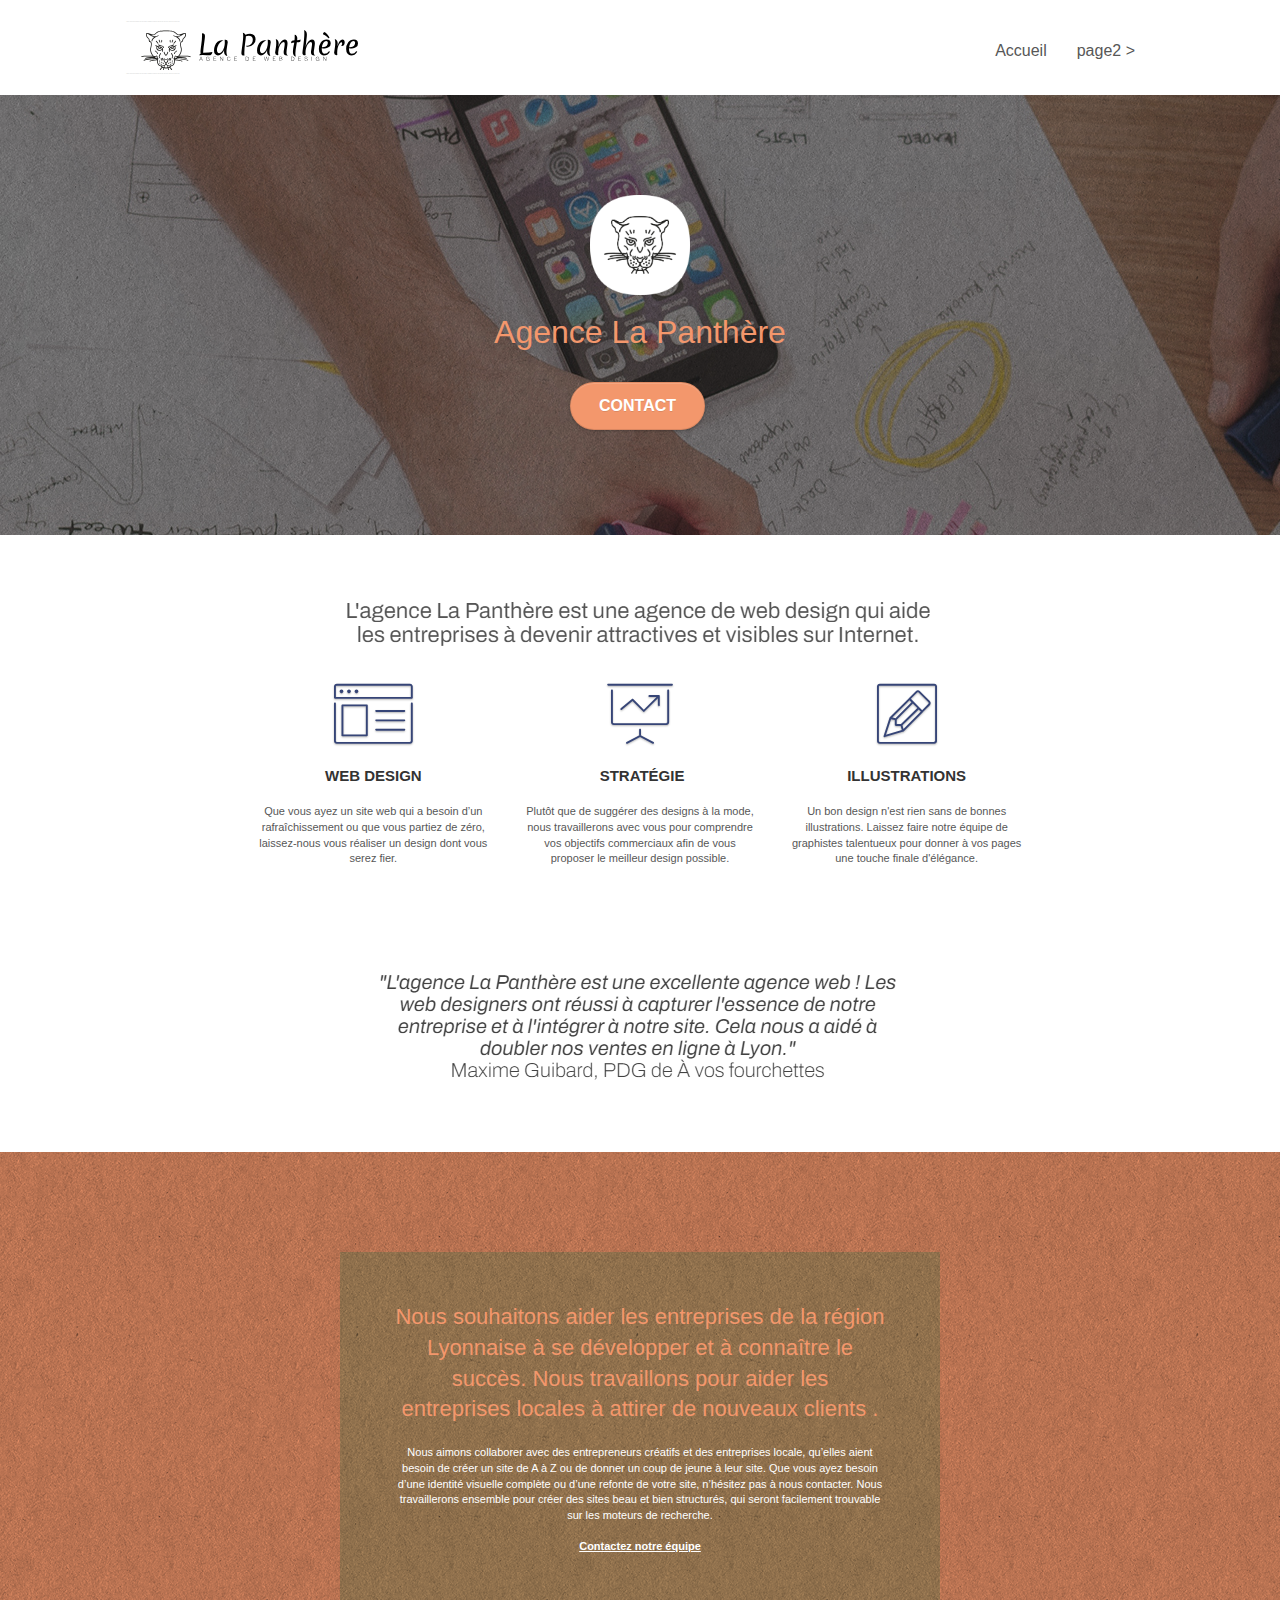
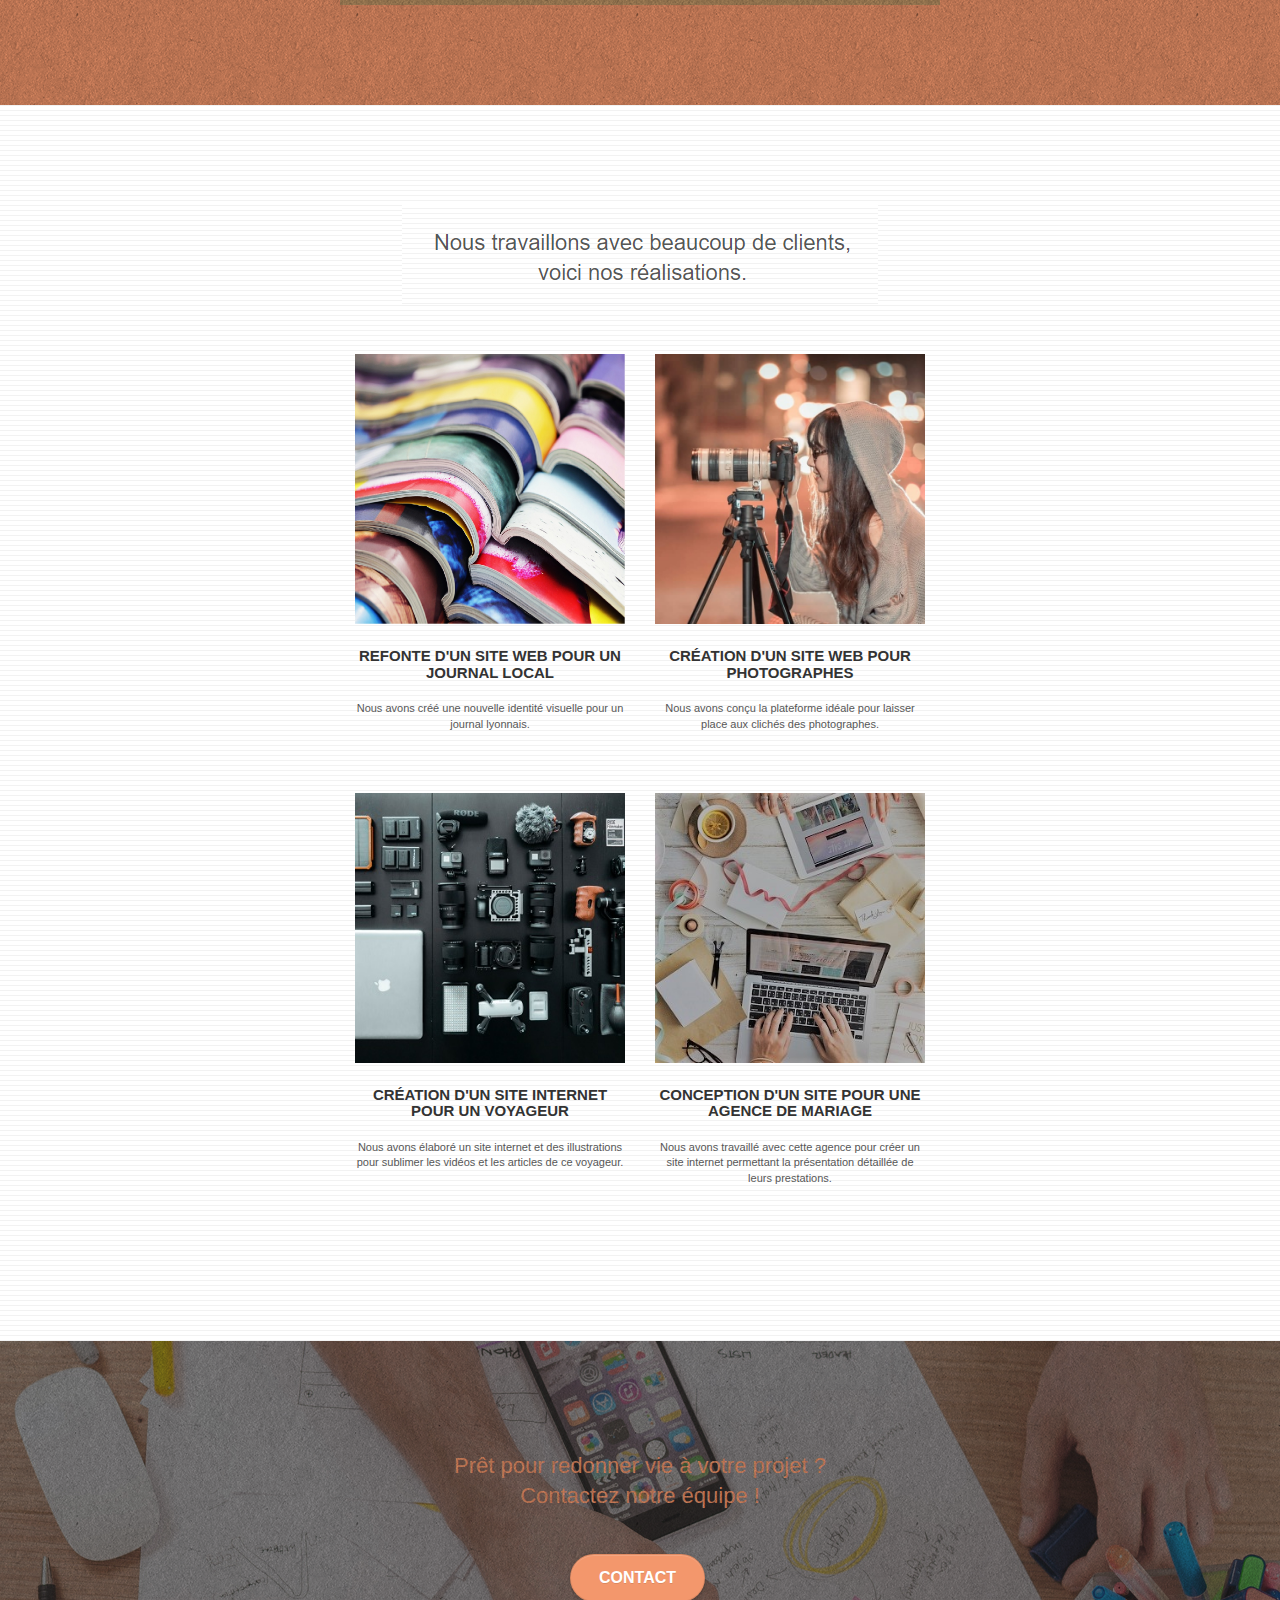
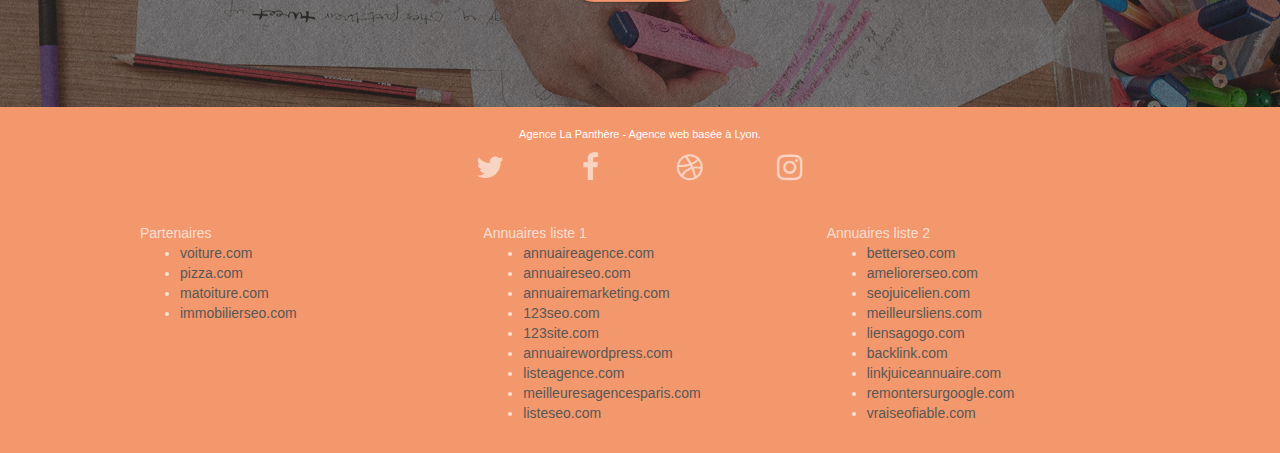
==== index.html @ b2aebde4 "first commit" ====
<!doctype html>
<html lang="Default">
<head>
    <meta charset="utf-8">
    <meta name="keywords" content="seo, google, site web, site internet, agence design paris, agence design, agence design,agence design,agence design,agence design,agence design,agence design,agence design,agence design">
    <meta name="description" content="">
    <meta name="viewport" content="width=device-width, initial-scale=1.0, viewport-fit=cover">
    <link rel="shortcut icon" type="image/png" href="favicon.jpg">
    
	<link rel="stylesheet" type="text/css" href="./css/bootstrap.css">
	<link rel="stylesheet" type="text/css" href="style.css">
	<link rel="stylesheet" type="text/css" href="./css/font-awesome.css">
	<link rel="stylesheet" type="text/css" href="./css/et-line.css">
	
    
	<script src="./js/jquery-2.1.0.js"></script>
	<script src="./js/bootstrap.js"></script>
	<script src="./js/blocs.js"></script>
	<script src="./js/jquery.touchSwipe.js" defer></script>
	<script src="./js/gmaps.js"></script>

    <title>.</title>

    
<!-- Analytics -->
 
<!-- Analytics END -->
    
</head>
<body>
<!-- Principal conteneur -->
<div class="page-container">
    
<!-- bloc-0 -->
<div class="bloc bgc-white l-bloc " id="bloc-0">
	<div class="container bloc-sm">

		<nav class="navbar row">
			<div class="navbar-header">
				<div class="keywords" style="color:#cccccc;font-size:1px;">Agence web à paris, stratégie web, web design, illustrations, design de site web, site web, web, internet, site internet, site</div>
				<a class="navbar-brand" href="index.html"><img src="img/agence-la-panthere-monochrome.svg" alt="paris web design logo agence web meilleure agence" height="40" /></a>
				<div class="keywords" style="color:#cccccc;font-size:1px;">Agence web à paris, stratégie web, web design, illustrations, design de site web, site web, web, internet, site internet, site</div>
				<button id="nav-toggle" type="button" class="ui-navbar-toggle navbar-toggle" data-toggle="collapse" data-target=".navbar-1">
					<span class="sr-only">Toggle navigation</span><span class="icon-bar"></span><span class="icon-bar"></span><span class="icon-bar"></span>
				</button>
			</div>
			<div class="collapse navbar-collapse navbar-1 special-dropdown-nav">
				<ul class="site-navigation nav navbar-nav">
					<li>
						<a href="index.html">Accueil</a>
					</li>
					<li>
					</li>
					<li>
						<a href="page2.html">page2 &gt;</a>
					</li>
				</ul>
			</div>
		</nav>
	</div>
</div>
<!-- bloc-0 END -->

<!-- bloc-1-presentation -->
<div class="bloc bgc-dark-slate-blue bg-banniere d-bloc bg-t-edge bloc-bg-texture texture-paper b-parallax" id="bloc-1-hero">
	<div class="container bloc-lg">
		<div class="row tight-width-whitespace">
			<div class="col-sm-12">
				<img src="img/logo.png" class="center-block image-resize-mode" width="100" alt="Agence La Panthère, agence web paris, création logo paris" />
				<h1 class="text-center hero-bloc-text tc-white ">
					Agence La Panthère
				</h1>
				<div class="text-center">
					<a href="page2.html" class="btn btn-lg btn-clean btn-rd cta-hero btn-atomic-tangerine" id="cta-hero">Contact</a>
				</div>
			</div>
		</div>
	</div>
</div>
<!-- bloc-1-presentation END -->

<!-- bloc-2-services -->
<div class="bloc bgc-white l-bloc" id="bloc-2-services">
	<div class="container bloc-md">
		<div class="row">
			<div class="col-sm-12 text-center">
				<img alt="agence web, agence web paris, web design paris, stratégie web" src="img/title.png" />
			</div>
		</div>
		<div class="row voffset-lg med-width-whitespace">
			<div class="col-sm-4">
				<div class="text-center">
					<span class="et-icon-browser sm-shadow icon-dark-slate-blue icons icon-lg"></span>
				</div>
				<h3 class="mg-md text-center">
					Web design
				</h3>
				<p class="text-center ">
					Que vous ayez un site web qui a besoin d&rsquo;un rafraîchissement ou que vous partiez de zéro, laissez-nous vous réaliser un design dont vous serez fier.
				</p>
			</div>
			<div class="col-sm-4">
				<div class="text-center">
					<span class="et-icon-presentation sm-shadow icon-dark-slate-blue icons icon-lg"></span>
				</div>
				<h3 class="mg-md text-center">
					&nbsp;Stratégie
				</h3>
				<p class="text-center ">
					Plutôt que de suggérer des designs à la mode, nous travaillerons avec vous pour comprendre vos objectifs commerciaux afin de vous proposer le meilleur design possible.<br>
				</p>
			</div>
			<div class="col-sm-4">
				<div class="text-center">
					<span class="et-icon-edit sm-shadow icon-dark-slate-blue icons icon-lg"></span>
				</div>
				<h3 class="mg-md text-center">
					Illustrations
				</h3>
				<p class="text-center ">
					Un bon design n'est rien sans de bonnes illustrations. Laissez faire notre équipe de graphistes talentueux pour donner à vos pages une touche finale d'élégance.
				</p>
			</div>
		</div>
		<div class="row voffset-lg voffset">
			<div class="col-xs-12 col-md-8 col-md-offset-2 text-center">
				<img alt="agence web, agence web paris, web design paris, stratégie web" src="img/citation.png" />

			</div>
		</div>
	</div>
</div>
<!-- bloc-2-services END -->

<!-- bloc-3-what-i-do -->
<div class="bloc tc-white bgc-atomic-tangerine bg-presentation d-bloc bloc-bg-texture texture-paper b-parallax" id="bloc-3-what-i-do">
	<div class="container bloc-lg">
		<div class="row tight-width-whitespace black-background">
			<div class="col-sm-12">
				<h2 class="mg-md text-center tc-white">
					Nous souhaitons aider les entreprises de la région Lyonnaise à se développer et à connaître le succès. Nous travaillons pour aider les entreprises locales à attirer de nouveaux clients .<br>
				</h2>
				<p class="text-center white">
					Nous aimons collaborer avec des entrepreneurs créatifs et des entreprises locale, qu’elles aient besoin de créer un site de A à Z ou de donner un coup de jeune à leur site. Que vous ayez besoin d’une identité visuelle complète ou d’une refonte de votre site, n’hésitez pas à nous contacter. Nous travaillerons ensemble pour créer des sites beau et bien structurés, qui seront facilement trouvable sur les moteurs de recherche. <br><br><a class="ltc-white bold-link" href="page2.html">Contactez notre équipe</a><br>
				</p>
			</div>
		</div>
	</div>
</div>
<!-- bloc-3-what-i-do END -->

<!-- bloc-4-portfolio -->
<div class="bloc bgc-white bg-lines-h2-bg bg-repeat l-bloc" id="bloc-4-portfolio">
	<div class="container bloc-lg">
		<div class="row">
			<div class="col-sm-12 text-center">
				<img alt="agence web, agence web paris, web design paris, stratégie web" src="img/title2.png" />
			</div>
		</div>
		<div class="row tight-width-whitespace portfolio-row">
			<div class="col-sm-6">
				<a href="#" data-lightbox="img/1.jpg" data-gallery-id="gallery-1" data-caption="Refonte d'un site web pour un journal local" data-frame="snapshot-lb"><img src="img/1.jpg" alt="paris web design logo agence web meilleure agence et refonte site web journal" class="img-responsive portfolio-thumb" /></a>
				<h3 class="mg-md text-center">
					Refonte d'un site web pour un journal local
				</h3>
				<p class="text-center">
					Nous avons créé une nouvelle identité visuelle pour un journal lyonnais.
				</p>
			</div>
			<div class="col-sm-6">
				<a href="#" data-lightbox="img/2.jpg" data-gallery-id="gallery-1" data-caption="Création d'un site web pour photographes" data-frame="snapshot-lb"><img src="img/2.jpg" class="img-responsive portfolio-thumb" alt="paris web design logo agence web meilleure agence, Création d'un site web pour photographes" /></a>
				<h3 class="mg-md text-center">
					Création d'un site web pour photographes
				</h3>
				<p class="text-center">
					Nous avons conçu la plateforme idéale pour laisser place aux clichés des photographes.
				</p>
			</div>
		</div>
		<div class="row tight-width-whitespace portfolio-row">
			<div class="col-sm-6">
				<a href="#" data-lightbox="img/3.bmp" data-gallery-id="gallery-1" data-caption="Création d'un site internet pour un voyageur" data-frame="snapshot-lb"><img src="img/3.bmp" class="img-responsive portfolio-thumb" alt="paris web design logo agence web meilleure agence, Création d'un site web pour voyageur"/></a>
				<h3 class="mg-md text-center">
					Création d'un site internet pour un voyageur
				</h3>
				<p class="text-center">
					Nous avons élaboré un site internet et des illustrations pour sublimer les vidéos et les articles de ce voyageur.
				</p>
			</div>
			<div class="col-sm-6">
				<a href="#" data-lightbox="img/4.bmp" data-gallery-id="gallery-1" data-caption="Conception d'un site pour une agence de mariage" data-frame="snapshot-lb"><img src="img/4.bmp" class="img-responsive portfolio-thumb" alt="paris web design logo agence web meilleure agence, Création d'un site web pour agence de mariage" /></a>
				<h3 class="mg-md text-center">
					Conception d'un site pour une agence de mariage
				</h3>
				<p class="text-center">
					Nous avons travaillé avec cette agence pour créer un site internet permettant la présentation détaillée de leurs prestations.
				</p>
			</div>
		</div>
	</div>
</div>
<!-- bloc-4-portfolio END -->

<!-- bloc-5-cta -->
<div class="bloc bgc-dark-slate-blue bg-banniere d-bloc bloc-bg-texture texture-paper" id="bloc-5-cta">
	<div class="container bloc-lg">
		<div class="row">
			<h2 class="mg-md text-center tc-white">
				Prêt pour redonner vie à votre projet ?<br>Contactez notre équipe !
			</h2>
			<div class="col-sm-12 text-center">
				<a href="page2.html" class="btn btn-atomic-tangerine btn-clean btn-rd btn-lg cta-hero">Contact</a>
			</div>
		</div>
	</div>
</div>
<!-- bloc-5-cta END -->

<!-- Footer - bloc-8 -->
<div class="bloc bgc-atomic-tangerine d-bloc" id="bloc-8">
	<div class="container bloc-sm">
		<div class="row">
			<div class="col-sm-12">
				<p class="text-center white">
					Agence La Panthère - Agence web basée à Lyon.<br>
				</p>
				<div class="row row-no-gutters social">
					<div class="col-sm-3">
						<div class="text-center">
							<a class="social" href="index.html"><span class="fa fa-twitter icon-md"></span></a>
						</div>
					</div>
					<div class="col-sm-3">
						<div class="text-center">
							<a class="social" href="index.html"><span class="fa fa-facebook icon-md"></span></a>
						</div>
					</div>
					<div class="col-sm-3">
						<div class="text-center">
							<a class="social" href="index.html"><span class="fa fa-dribbble icon-md"></span></a>
						</div>
					</div>
					<div class="col-sm-3">
						<div class="text-center">
							<a class="social" href="index.html"><span class="fa fa-instagram icon-md"></span></a>
						</div>
					</div>
					<div class="keywords" style="color:#F3976C;">Agence web à paris, stratégie web, web design, illustrations, design de site web, site web, web, internet, site internet, site</div>
				</div>
				<div class="row">
					<div class="col-sm-4">
						Partenaires
							<ul>
								<li><a href="voiture.com">voiture.com</a></li>
								<li><a href="pizza.com">pizza.com</a></li>
								<li><a href="matoiture.com">matoiture.com</a></li>
								<li><a href="immobilierseo.com">immobilierseo.com</a></li>
							</ul>		
					</div>
					<div class="col-sm-4">
						Annuaires liste 1
						<ul>
							<li><a href="annuaireagence.com">annuaireagence.com</a></li>
							<li><a href="annuaireseo.com">annuaireseo.com</a></li>
							<li><a href="annuairemarketing.com">annuairemarketing.com</a></li>
							<li><a href="123seoture.com">123seo.com</a></li>
							<li><a href="123site.com">123site.com</a></li>
							<li><a href="annuairewordpress.com">annuairewordpress.com</a></li>
							<li><a href="listeagence.com">listeagence.com</a></li>
							<li><a href="meilleuresagencesparis.com">meilleuresagencesparis.com</a></li>
							<li><a href="listeseo.com">listeseo.com</a></li>
						</ul>
					</div>
					<div class="col-sm-4">
						Annuaires liste 2
						<ul>
							<li><a href="betterseo.com">betterseo.com</a></li>
							<li><a href="ameliorerseo.com">ameliorerseo.com</a></li>
							<li><a href="seojuicelien.com">seojuicelien.com</a></li>
							<li><a href="meilleursliens.com">meilleursliens.com</a></li>
							<li><a href="liensagogo.com">liensagogo.com</a></li>
							<li><a href="backlink.com">backlink.com</a></li>
							<li><a href="linkjuiceannuaire.com">linkjuiceannuaire.com</a></li>
							<li><a href="remontersurgoogle.com">remontersurgoogle.com</a></li>
							<li><a href="vraiseofiable.com">vraiseofiable.com</a></li>
						</ul>
					</div>
				</div>
			</div>
		</div>
	</div>
</div>
<!-- Footer - bloc-8 END -->

</div>
<!-- Principal conteneur END -->
    

</body>
</html>
---- style.css ----
body {
    margin: 0;
    padding: 0;
    background: #FFF;
    overflow-x: hidden;
    -webkit-font-smoothing: antialiased;
    -moz-osx-font-smoothing: grayscale;
}

a,
button {
    transition: all .3s ease-in-out;
    outline: none!important;
}

a:hover {
    text-decoration: none;
    cursor: pointer;
}

#page-loading-blocs-notifaction {
    position: fixed;
    top: 0;
    bottom: 0;
    width: 100%;
    z-index: 100000;
    background: #FFFFFF url("img/pageload-spinner.gif") no-repeat center center;
}

.bloc {
    width: 100%;
    clear: both;
    background: 50% 50% no-repeat;
    padding: 0 50px;
    -webkit-background-size: cover;
    -moz-background-size: cover;
    -o-background-size: cover;
    background-size: cover;
    position: relative;
}

.bloc .container {
    padding-left: 0;
    padding-right: 0;
}

.bloc-lg {
    padding: 100px 50px;
}

.bloc-md {
    padding: 50px;
}

.bloc-sm {
    padding: 20px 50px;
}

.bg-center,
.bg-l-edge,
.bg-r-edge,
.bg-t-edge,
.bg-b-edge,
.bg-tl-edge,
.bg-bl-edge,
.bg-tr-edge,
.bg-br-edge,
.bg-repeat {
    -webkit-background-size: auto!important;
    -moz-background-size: auto!important;
    -o-background-size: auto!important;
    background-size: auto!important;
}

.bg-repeat {
    background: repeat;
}

.bg-t-edge {
    background: top no-repeat;
}

.bloc-bg-texture::before {
    content: "";
    background-size: 2px 2px;
    position: absolute;
    top: 0;
    bottom: 0;
    left: 0;
    right: 0;
}

.texture-paper::before {
    background: url("img/texture-paper.png");
    background-size: 280px 280px;
}

.b-parallax {
    background-attachment: fixed;
}

.d-bloc {
    color: rgba(255, 255, 255, .7);
}

.d-bloc button:hover {
    color: rgba(255, 255, 255, .9);
}

.d-bloc .icon-round,
.d-bloc .icon-square,
.d-bloc .icon-rounded,
.d-bloc .icon-semi-rounded-a,
.d-bloc .icon-semi-rounded-b {
    border-color: rgba(255, 255, 255, .9);
}

.d-bloc .divider-h span {
    border-color: rgba(255, 255, 255, .2);
}

.d-bloc .a-btn,
.d-bloc .navbar a,
.d-bloc .navbar-brand,
.d-bloc a .icon-sm,
.d-bloc a .icon-md,
.d-bloc a .icon-lg,
.d-bloc a .icon-xl,
.d-bloc h1 a,
.d-bloc h2 a,
.d-bloc h3 a,
.d-bloc h4 a,
.d-bloc h5 a,
.d-bloc h6 a,
.d-bloc p a {
    color: rgba(255, 255, 255, .6);
}

.d-bloc .a-btn:hover,
.d-bloc .navbar a:hover,
.d-bloc .navbar-brand:hover,
.d-bloc a:hover .icon-sm,
.d-bloc a:hover .icon-md,
.d-bloc a:hover .icon-lg,
.d-bloc a:hover .icon-xl,
.d-bloc h1 a:hover,
.d-bloc h2 a:hover,
.d-bloc h3 a:hover,
.d-bloc h4 a:hover,
.d-bloc h5 a:hover,
.d-bloc h6 a:hover,
.d-bloc p a:hover {
    color: rgba(255, 255, 255, 1);
}

.d-bloc .navbar-toggle .icon-bar {
    background: rgba(255, 255, 255, 1);
}

.d-bloc .btn-wire,
.d-bloc .btn-wire:hover {
    color: rgba(255, 255, 255, 1);
    border-color: rgba(255, 255, 255, 1);
}

.d-bloc .panel {
    color: rgba(0, 0, 0, .5);
}

.d-bloc .panel button:hover {
    color: rgba(0, 0, 0, .7);
}

.d-bloc .panel icon {
    border-color: rgba(0, 0, 0, .7);
}

.d-bloc .panel .divider-h span {
    border-color: rgba(0, 0, 0, .1);
}

.d-bloc .panel .a-btn {
    color: rgba(0, 0, 0, .6);
}

.d-bloc .panel .a-btn:hover {
    color: rgba(0, 0, 0, 1);
}

.d-bloc .panel .btn-wire,
.d-bloc .panel .btn-wire:hover {
    color: rgba(0, 0, 0, .7);
    border-color: rgba(0, 0, 0, .3);
}

.d-bloc .panel,
.l-bloc {
    color: rgba(0, 0, 0, .5);
}

.d-bloc .panel button:hover,
.l-bloc button:hover {
    color: rgba(0, 0, 0, .7);
}

.l-bloc .icon-round,
.l-bloc .icon-square,
.l-bloc .icon-rounded,
.l-bloc .icon-semi-rounded-a,
.l-bloc .icon-semi-rounded-b {
    border-color: rgba(0, 0, 0, .7);
}

.d-bloc .panel .divider-h span,
.l-bloc .divider-h span {
    border-color: rgba(0, 0, 0, .1);
}

.d-bloc .panel .a-btn,
.l-bloc .a-btn,
.l-bloc .navbar a,
.l-bloc .navbar-brand,
.l-bloc a .icon-sm,
.l-bloc a .icon-md,
.l-bloc a .icon-lg,
.l-bloc a .icon-xl,
.l-bloc h1 a,
.l-bloc h2 a,
.l-bloc h3 a,
.l-bloc h4 a,
.l-bloc h5 a,
.l-bloc h6 a,
.l-bloc p a {
    color: rgba(0, 0, 0, .6);
}

.d-bloc .panel .a-btn:hover,
.l-bloc .a-btn:hover,
.l-bloc .navbar a:hover,
.l-bloc .navbar-brand:hover,
.l-bloc a:hover .icon-sm,
.l-bloc a:hover .icon-md,
.l-bloc a:hover .icon-lg,
.l-bloc a:hover .icon-xl,
.l-bloc h1 a:hover,
.l-bloc h2 a:hover,
.l-bloc h3 a:hover,
.l-bloc h4 a:hover,
.l-bloc h5 a:hover,
.l-bloc h6 a:hover,
.l-bloc p a:hover {
    color: rgba(0, 0, 0, 1);
}

.l-bloc .navbar-toggle .icon-bar {
    color: rgba(0, 0, 0, .6);
}

.d-bloc .panel .btn-wire,
.d-bloc .panel .btn-wire:hover,
.l-bloc .btn-wire,
.l-bloc .btn-wire:hover {
    color: rgba(0, 0, 0, .7);
    border-color: rgba(0, 0, 0, .3);
}

.voffset {
    margin-top: 30px;
}

.voffset-lg {
    margin-top: 80px;
}

.row-no-gutters {
    margin-right: 0;
    margin-left: 0;
}

.row.row-no-gutters > [class^="col-"],
.row.row-no-gutters > [class*=" col-"] {
    padding-right: 0;
    padding-left: 0;
}

#bloc-1-hero h1 {
    font-size: 32px;
}

.navbar {
    margin-bottom: 0;
    z-index: 1;
}

.navbar-brand {
    height: auto;
    padding: 3px 15px;
    font-size: 25px;
    font-weight: normal;
    font-weight: 600;
    line-height: 44px;
}

.navbar-brand img {
    max-height: 200px;
    margin: 0 5px 0 0;
    display: inline;
}

.navbar-brand img[src$=svg] {
    min-width: 100px;
}

.nav-center .navbar-brand img {
    margin: 0;
}

.navbar .nav {
    padding-top: 2px;
    margin-right: -16px;
    float: right;
    z-index: 1;
}

.nav > li {
    float: left;
    margin-top: 4px;
    font-size: 16px;
}

.navbar-nav .open .dropdown-menu > li > a {
    text-align: inherit;
}

.nav > li a:hover,
.nav > li a:focus {
    background: transparent;
}

.navbar-toggle {
    margin: 10px 10px 0 0;
    border: 0px;
}

.navbar-toggle:hover {
    background: transparent!important;
}

.navbar-toggle .icon-bar {
    background-color: rgba(0, 0, 0, .5);
    width: 26px;
}

.nav-invert .navbar .nav {
    float: left;
}

.nav-invert .navbar-header,
.nav-invert .navbar-brand {
    float: right;
    position: relative;
    z-index: 2;
}

@media (min-width: 768px) {
    .site-navigation {
        position: absolute;
        top: 50%;
        right: 20px;
        transform: translate(0, -50%);
        -webkit-transform: translateY(-50%);
    }
    .nav > li .dropdown-menu a,
    .nav > li .dropdown-menu a:hover {
        color: #484848;
    }
    .nav-invert .site-navigation {
        left: 0;
        right: 0;
    }
    .nav-center {
        text-align: center;
    }
    .nav-center .navbar-header {
        width: 100%;
    }
    .nav-center .navbar-header,
    .nav-center .navbar-brand,
    .nav-center .nav > li {
        float: none;
        display: inline-block;
    }
    .nav-center .site-navigation {
        position: relative;
        width: 100%;
        right: 0;
        margin-right: 0px;
        margin-top: 20px;
    }
    .nav-center.mini-nav .navbar-toggle {
        float: none;
        margin: 10px auto 0;
    }
}

.nav > li > .dropdown a {
    background: none!important;
    display: block;
    padding: 14px 15px;
}

nav .caret {
    margin: 0 5px;
}

.dropdown-menu .dropdown-menu {
    top: -8px;
    left: 100%;
}

.dropdown-menu .dropmenu-flow-right {
    top: 100%;
    left: 0;
    margin-left: -1px;
    border-top-left-radius: 0;
    border-top-right-radius: 0;
}

.dropdown-menu .dropdown span {
    border: 4px solid black;
    border-top-color: transparent;
    border-right-color: transparent;
    border-bottom-color: transparent;
    margin: 6px -5px 0 0!important;
    float: right;
}

.mg-md {
    margin-top: 10px;
    margin-bottom: 20px;
}

.mg-lg {
    margin-top: 10px;
    margin-bottom: 40px;
}

.btn {
    margin: 0 5px 5px 0;
}

.btn.pull-right {
    margin: 0 0 5px 5px;
}

.btn-d,
.btn-d:hover,
.btn-d:focus {
    color: #FFF;
    background: rgba(0, 0, 0, .3);
}

button {
    outline: none!important;
}

.btn-rd {
    border-radius: 40px;
}

.btn-clean {
    border: 1px solid rgba(0, 0, 0, .08);
    border-bottom-color: rgba(0, 0, 0, .1);
    text-shadow: 0 1px 0 rgba(0, 0, 1, .1);
    box-shadow: 0 1px 3px rgba(0, 0, 1, .25), inset 0 1px 0 0 rgba(255, 255, 255, .15);
}

.icon-md {
    font-size: 30px!important;
}

.icon-lg {
    font-size: 60px!important;
}

.sm-shadow {
    text-shadow: 0 1px 2px rgba(0, 0, 0, .3);
}

.panel-sq,
.panel-sq .panel-heading,
.panel-sq .panel-footer {
    border-radius: 0;
}

.panel-rd {
    border-radius: 30px;
}

.panel-rd .panel-heading {
    border-radius: 29px 29px 0 0;
}

.panel-rd .panel-footer {
    border-radius: 0 0 29px 29px;
}

.form-control {
    border-color: rgba(0, 0, 0, .1);
    box-shadow: none;
}

.scrollToTop {
    width: 40px;
    height: 40px;
    position: fixed;
    bottom: 20px;
    right: 20px;
    opacity: 0;
    z-index: 500;
    transition: all .3s ease-in-out;
}

.scrollToTop span {
    margin-top: 6px;
}

.showScrollTop {
    font-size: 14px;
    opacity: 1;
}

a[data-lightbox] {
    position: relative;
    display: block;
    text-align: center;
}

a[data-lightbox]:hover::before {
    content: "+";
    font-family: "HelveticaNeue-Light", "Helvetica Neue Light", "Helvetica Neue", Helvetica, Arial;
    font-size: 32px;
    width: 50px;
    height: 50px;
    margin-left: -25px;
    border-radius: 50%;
    background: rgba(0, 0, 0, .6);
    color: #FFF;
    font-weight: 100;
    z-index: 1;
    position: absolute;
    top: 50%;
    transform: translateY(-50%);
    -webkit-transform: translateY(-50%);
}

a[data-lightbox]:hover img {
    opacity: 0.6;
    -webkit-animation-fill-mode: none;
    animation-fill-mode: none;
}

#lightbox-modal {
    display: flex;
    align-items: center;
}

#lightbox-modal .modal-dialog {
    width: 90%;
    max-width: 900px;
    margin: 0 auto 0;
}

#lightbox-modal .modal-dialog img {
    max-height: 90vh;
    margin: 0 auto;
}

.lightbox-caption {
    padding: 20px;
    color: #FFF;
    background: rgba(0, 0, 0, .5);
    position: absolute;
    left: 15px;
    right: 15px;
    bottom: 5px;
}

.close-lightbox {
    color: #FFF;
    font-size: 30px;
    position: absolute;
    top: 20px;
    right: 20px;
    z-index: 20;
    background: rgba(0, 0, 0, .5);
    border: none;
    line-height: 30px;
    padding: 0 9px 5px;
    opacity: 0.3;
}

.close-lightbox:hover,
.next-lightbox:hover,
.prev-lightbox:hover {
    opacity: 1.0;
    color: #FFF;
}

.next-lightbox,
.prev-lightbox {
    font-size: 20px;
    color: rgba(255, 255, 255, .9);
    background: rgba(0, 0, 0, .5);
    transition: all .2s ease-in-out;
    position: absolute;
    top: 45%;
    z-index: 1;
    opacity: 0.4;
}

.next-lightbox {
    padding: 6px 8px 1px 13px;
    right: 25px;
}

.prev-lightbox {
    padding: 6px 13px 1px 10px;
    left: 25px;
}

.snapshot-lb .modal-body {
    padding-bottom: 45px;
}

.snapshot-lb .lightbox-caption {
    padding: 0;
    color: rgba(0, 0, 0, .5);
    background: none;
}

h1,
h2,
h3,
h4,
h5,
h6,
p,
label,
.btn,
a {
    font-family: "helvetica";
    font-weight: 400;
    color: #575757!important;
}

.container {
    max-width: 1000px;
}

.hero-bloc-text {
    font-size: 38px;
}

.hero-bloc-text-sub {
    font-size: 36px;
}

.statement-bloc-text {
    line-height: 26px;
    font-style: italic;
    font-size: 20px;
    text-align: center;
    font-weight: lighter;
    max-width: 520px;
    margin: auto auto auto auto;
}

p {
    font-size: 11px;
}

.tight-width-whitespace {
    max-width: 600px;
    margin: auto auto auto auto;
}

.h1 {
    font-size: 20px;
    font-family: "Open Sans";
}

.cta-hero {
    margin-top: 22px;
    color: #FFFFFF!important;
    text-transform: uppercase;
    padding: 12px 28px 12px 28px;
    font-size: 16px;
    font-weight: 700;
}

.social {
    max-width: 400px;
    margin: auto auto auto auto;
}

h2 {
    font-size: 22px;
    line-height: 1.4em;
}

h3 {
    font-size: 15px;
    text-transform: uppercase;
    font-weight: 700;
    color: #333333!important;
}

.med-width-whitespace {
    max-width: 800px;
    margin: auto auto auto auto;
    box-shadow: 0px 0px 0px #000000;
}

h1 {
    color: #333333!important;
}

h4 {
    color: #333333!important;
}

.icons {
    margin-bottom: 14px;
    margin-top: 24px;
}

.white {
    color: #FFFFFF!important;
}

.portfolio-thumb {
    margin-bottom: 24px;
}

.portfolio-row {
    margin-bottom: 44px;
    margin-top: 50px;
}

.avatar {
    box-shadow: 0px 4px 9px rgba(0, 0, 0, 0.3);
}

.black-background {
    background-color: rgba(165, 147, 99, 0.7);
    padding: 40px 40px 40px 40px;
}

.bold-link {
    font-weight: 900;
    text-decoration: underline!important;
}

.bgc-white {
    background-color: #FFFFFF;
}

.bgc-dark-slate-blue {
    background-color: #364577;
}

.bgc-atomic-tangerine {
    background-color: #F3976C;
}

.tc-white {
    color: #F3976C!important;
}

.btn-atomic-tangerine {
    background: #F3976C;
    color: #FFFFFF!important;
}

.btn-atomic-tangerine:hover {
    background: #c27956!important;
    color: #FFFFFF!important;
}

.ltc-white {
    color: #FFFFFF!important;
}

.ltc-white:hover {
    color: #cccccc!important;
}

.ltc-atomic-tangerine {
    color: #F3976C!important;
}

.ltc-atomic-tangerine:hover {
    color: #c27956!important;
}

.icon-dark-slate-blue {
    color: #364577!important;
    border-color: #364577!important;
}

.bg-dots-bg {
    background-image: url("img/dots-bg.png");
}

.bg-lines-h2-bg {
    background-image: url("img/lines-h2-bg.png");
}

.bg-banniere {
    background-image: url("img/agence-la-panthere.jpg");
}

.bg-presentation {
    background-image: url("img/image-de-presentation.bmp");
}

@media (max-width: 1024px) {
    .bloc {
        padding-left: 20px;
        padding-right: 20px;
    }
    .bloc.full-width-bloc,
    .bloc-tile-2.full-width-bloc .container,
    .bloc-tile-3.full-width-bloc .container,
    .bloc-tile-4.full-width-bloc .container {
        padding-left: 0;
        padding-right: 0;
    }
}

@media (max-width: 992px) and (min-width: 768px) {
    .navbar .nav {
        max-width: 80%
    }
    .nav-center.navbar .nav {
        max-width: 100%
    }
}

@media only screen and (min-device-width: 768px) and (max-device-width: 1024px) and (orientation: landscape) {
    .b-parallax {
        background-attachment: scroll;
    }
}

@media only screen and (min-device-width: 1024px) and (max-device-width: 1366px) and (-webkit-min-device-pixel-ratio: 1.5) {
    .b-parallax {
        background-attachment: scroll;
    }
}

@media (max-width: 991px) {
    .container {
        width: 100%;
    }
    .b-parallax {
        background-attachment: scroll;
    }
    .page-container,
    #hero-bloc {
        overflow-x: hidden;
        position: relative;
    }
    .bloc {
        padding-left: constant(safe-area-inset-left);
        padding-right: constant(safe-area-inset-right);
    }
    .bloc-group,
    .bloc-group .bloc {
        display: block;
        width: 100%;
    }
    .bloc-fill-screen .fill-bloc-top-edge,
    .bloc-fill-screen .fill-bloc-bottom-edge {
        padding: 0 20px;
        padding-left: constant(safe-area-inset-left);
        padding-right: constant(safe-area-inset-right);
    }
}

@media (max-width: 767px) {
    .page-container {
        overflow-x: hidden;
        position: relative;
    }
    h1,
    h2,
    h3,
    h4,
    h5,
    h6,
    p,
    #disqus_thread {
        padding-left: 10px!important;
        padding-right: 10px!important;
    }
    .b-parallax {
        background-attachment: scroll;
    }
    .navbar .nav {
        padding-top: 0;
        border-top: 1px solid rgba(0, 0, 0, .2);
        float: none!important;
    }
    .navbar.row {
        margin-left: 0;
        margin-right: 0;
    }
    .site-navigation {
        position: inherit;
        transform: none;
        -webkit-transform: none;
        -ms-transform: none;
    }
    .nav > li {
        margin-top: 0;
        border-bottom: 1px solid rgba(0, 0, 0, .1);
        background: rgba(0, 0, 0, .05);
        text-align: left;
        padding-left: 15px;
        width: 100%;
    }
    .nav > li:hover {
        background: rgba(0, 0, 0, .08);
    }
    .dropdown .dropdown a .caret {
        float: none;
        margin: 5px 0 0 10px!important;
        border: 4px solid black;
        border-bottom-color: transparent;
        border-right-color: transparent;
        border-left-color: transparent;
    }
    #hero-bloc .navbar .nav {
        background: rgba(0, 0, 0, .8);
    }
    #hero-bloc .navbar .nav a {
        color: rgba(255, 255, 255, .6);
    }
    .hero {
        padding: 50px 0;
    }
    .hero-nav {
        left: -1px;
        right: -1px;
    }
    .navbar-collapse {
        padding: 0;
        overflow-x: hidden;
        -webkit-box-shadow: none;
        box-shadow: none;
    }
    .navbar-brand img {
        max-height: 40px;
        width: auto;
    }
    .nav-invert .navbar-header {
        float: none;
        width: 100%;
    }
    .nav-invert .navbar-toggle {
        float: left;
        margin-left: 10px;
    }
    .bloc {
        padding-left: 0;
        padding-right: 0;
    }
    .bloc-xxl,
    .bloc-xl,
    .bloc-lg {
        padding: 40px 0;
    }
    .bloc-sm,
    .bloc-md {
        padding-left: 0;
        padding-right: 0;
    }
    .bloc-tile-2 .container,
    .bloc-tile-3 .container,
    .bloc-tile-4 .container,
    .bloc-fill-screen .fill-bloc-top-edge,
    .bloc-fill-screen .fill-bloc-bottom-edge {
        padding-left: 0;
        padding-right: 0;
    }
    .a-block {
        padding: 0 10px;
    }
    .btn-dwn {
        display: none;
    }
    .voffset {
        margin-top: 5px;
    }
    .voffset-md {
        margin-top: 20px;
    }
    .voffset-lg {
        margin-top: 30px;
    }
    form {
        padding: 5px;
    }
    .close-lightbox {
        display: inline-block;
    }
    .blocsapp-device-iphone5 {
        background-size: 216px 425px;
        padding-top: 60px;
        width: 216px;
        height: 425px;
    }
    .blocsapp-device-iphone5 img {
        width: 180px;
        height: 320px;
    }
}

@media (max-width: 400px) {
    .bloc {
        padding-left: 0;
        padding-right: 0;
    }
}

@media (max-width: 767px) {
    .bloc-mob-center-text {
        text-align: center;
    }
}
---- css/et-line.css ----
@font-face {
    font-family: et-line;
    src: url(../fonts/et-line.eot);
    src: url(../fonts/et-line.eot?#iefix) format('embedded-opentype'), url(../fonts/et-line.woff) format('woff'), url(../fonts/et-line.ttf) format('truetype'), url(../fonts/et-line.svg#et-line) format('svg');
    font-weight: 400;
    font-style: normal
}

.et-icon-adjustments,
.et-icon-alarmclock,
.et-icon-anchor,
.et-icon-aperture,
.et-icon-attachment,
.et-icon-bargraph,
.et-icon-basket,
.et-icon-beaker,
.et-icon-bike,
.et-icon-book-open,
.et-icon-briefcase,
.et-icon-browser,
.et-icon-calendar,
.et-icon-camera,
.et-icon-caution,
.et-icon-chat,
.et-icon-circle-compass,
.et-icon-clipboard,
.et-icon-clock,
.et-icon-cloud,
.et-icon-compass,
.et-icon-desktop,
.et-icon-dial,
.et-icon-document,
.et-icon-documents,
.et-icon-download,
.et-icon-dribbble,
.et-icon-edit,
.et-icon-envelope,
.et-icon-expand,
.et-icon-facebook,
.et-icon-flag,
.et-icon-focus,
.et-icon-gears,
.et-icon-genius,
.et-icon-gift,
.et-icon-global,
.et-icon-globe,
.et-icon-googleplus,
.et-icon-grid,
.et-icon-happy,
.et-icon-hazardous,
.et-icon-heart,
.et-icon-hotairballoon,
.et-icon-hourglass,
.et-icon-key,
.et-icon-laptop,
.et-icon-layers,
.et-icon-lifesaver,
.et-icon-lightbulb,
.et-icon-linegraph,
.et-icon-linkedin,
.et-icon-lock,
.et-icon-magnifying-glass,
.et-icon-map,
.et-icon-map-pin,
.et-icon-megaphone,
.et-icon-mic,
.et-icon-mobile,
.et-icon-newspaper,
.et-icon-notebook,
.et-icon-paintbrush,
.et-icon-paperclip,
.et-icon-pencil,
.et-icon-phone,
.et-icon-picture,
.et-icon-pictures,
.et-icon-piechart,
.et-icon-presentation,
.et-icon-pricetags,
.et-icon-printer,
.et-icon-profile-female,
.et-icon-profile-male,
.et-icon-puzzle,
.et-icon-quote,
.et-icon-recycle,
.et-icon-refresh,
.et-icon-ribbon,
.et-icon-rss,
.et-icon-sad,
.et-icon-scissors,
.et-icon-scope,
.et-icon-search,
.et-icon-shield,
.et-icon-speedometer,
.et-icon-strategy,
.et-icon-streetsign,
.et-icon-tablet,
.et-icon-target,
.et-icon-telescope,
.et-icon-toolbox,
.et-icon-tools,
.et-icon-tools-2,
.et-icon-trophy,
.et-icon-tumblr,
.et-icon-twitter,
.et-icon-upload,
.et-icon-video,
.et-icon-wallet,
.et-icon-wine {
    font-family: et-line;
    speak: none;
    font-style: normal;
    font-weight: 400;
    font-variant: normal;
    text-transform: none;
    line-height: 1;
    -webkit-font-smoothing: antialiased;
    -moz-osx-font-smoothing: grayscale;
    display: inline-block
}

.et-icon-mobile:before {
    content: "\e000"
}

.et-icon-laptop:before {
    content: "\e001"
}

.et-icon-desktop:before {
    content: "\e002"
}

.et-icon-tablet:before {
    content: "\e003"
}

.et-icon-phone:before {
    content: "\e004"
}

.et-icon-document:before {
    content: "\e005"
}

.et-icon-documents:before {
    content: "\e006"
}

.et-icon-search:before {
    content: "\e007"
}

.et-icon-clipboard:before {
    content: "\e008"
}

.et-icon-newspaper:before {
    content: "\e009"
}

.et-icon-notebook:before {
    content: "\e00a"
}

.et-icon-book-open:before {
    content: "\e00b"
}

.et-icon-browser:before {
    content: "\e00c"
}

.et-icon-calendar:before {
    content: "\e00d"
}

.et-icon-presentation:before {
    content: "\e00e"
}

.et-icon-picture:before {
    content: "\e00f"
}

.et-icon-pictures:before {
    content: "\e010"
}

.et-icon-video:before {
    content: "\e011"
}

.et-icon-camera:before {
    content: "\e012"
}

.et-icon-printer:before {
    content: "\e013"
}

.et-icon-toolbox:before {
    content: "\e014"
}

.et-icon-briefcase:before {
    content: "\e015"
}

.et-icon-wallet:before {
    content: "\e016"
}

.et-icon-gift:before {
    content: "\e017"
}

.et-icon-bargraph:before {
    content: "\e018"
}

.et-icon-grid:before {
    content: "\e019"
}

.et-icon-expand:before {
    content: "\e01a"
}

.et-icon-focus:before {
    content: "\e01b"
}

.et-icon-edit:before {
    content: "\e01c"
}

.et-icon-adjustments:before {
    content: "\e01d"
}

.et-icon-ribbon:before {
    content: "\e01e"
}

.et-icon-hourglass:before {
    content: "\e01f"
}

.et-icon-lock:before {
    content: "\e020"
}

.et-icon-megaphone:before {
    content: "\e021"
}

.et-icon-shield:before {
    content: "\e022"
}

.et-icon-trophy:before {
    content: "\e023"
}

.et-icon-flag:before {
    content: "\e024"
}

.et-icon-map:before {
    content: "\e025"
}

.et-icon-puzzle:before {
    content: "\e026"
}

.et-icon-basket:before {
    content: "\e027"
}

.et-icon-envelope:before {
    content: "\e028"
}

.et-icon-streetsign:before {
    content: "\e029"
}

.et-icon-telescope:before {
    content: "\e02a"
}

.et-icon-gears:before {
    content: "\e02b"
}

.et-icon-key:before {
    content: "\e02c"
}

.et-icon-paperclip:before {
    content: "\e02d"
}

.et-icon-attachment:before {
    content: "\e02e"
}

.et-icon-pricetags:before {
    content: "\e02f"
}

.et-icon-lightbulb:before {
    content: "\e030"
}

.et-icon-layers:before {
    content: "\e031"
}

.et-icon-pencil:before {
    content: "\e032"
}

.et-icon-tools:before {
    content: "\e033"
}

.et-icon-tools-2:before {
    content: "\e034"
}

.et-icon-scissors:before {
    content: "\e035"
}

.et-icon-paintbrush:before {
    content: "\e036"
}

.et-icon-magnifying-glass:before {
    content: "\e037"
}

.et-icon-circle-compass:before {
    content: "\e038"
}

.et-icon-linegraph:before {
    content: "\e039"
}

.et-icon-mic:before {
    content: "\e03a"
}

.et-icon-strategy:before {
    content: "\e03b"
}

.et-icon-beaker:before {
    content: "\e03c"
}

.et-icon-caution:before {
    content: "\e03d"
}

.et-icon-recycle:before {
    content: "\e03e"
}

.et-icon-anchor:before {
    content: "\e03f"
}

.et-icon-profile-male:before {
    content: "\e040"
}

.et-icon-profile-female:before {
    content: "\e041"
}

.et-icon-bike:before {
    content: "\e042"
}

.et-icon-wine:before {
    content: "\e043"
}

.et-icon-hotairballoon:before {
    content: "\e044"
}

.et-icon-globe:before {
    content: "\e045"
}

.et-icon-genius:before {
    content: "\e046"
}

.et-icon-map-pin:before {
    content: "\e047"
}

.et-icon-dial:before {
    content: "\e048"
}

.et-icon-chat:before {
    content: "\e049"
}

.et-icon-heart:before {
    content: "\e04a"
}

.et-icon-cloud:before {
    content: "\e04b"
}

.et-icon-upload:before {
    content: "\e04c"
}

.et-icon-download:before {
    content: "\e04d"
}

.et-icon-target:before {
    content: "\e04e"
}

.et-icon-hazardous:before {
    content: "\e04f"
}

.et-icon-piechart:before {
    content: "\e050"
}

.et-icon-speedometer:before {
    content: "\e051"
}

.et-icon-global:before {
    content: "\e052"
}

.et-icon-compass:before {
    content: "\e053"
}

.et-icon-lifesaver:before {
    content: "\e054"
}

.et-icon-clock:before {
    content: "\e055"
}

.et-icon-aperture:before {
    content: "\e056"
}

.et-icon-quote:before {
    content: "\e057"
}

.et-icon-scope:before {
    content: "\e058"
}

.et-icon-alarmclock:before {
    content: "\e059"
}

.et-icon-refresh:before {
    content: "\e05a"
}

.et-icon-happy:before {
    content: "\e05b"
}

.et-icon-sad:before {
    content: "\e05c"
}

.et-icon-facebook:before {
    content: "\e05d"
}

.et-icon-twitter:before {
    content: "\e05e"
}

.et-icon-googleplus:before {
    content: "\e05f"
}

.et-icon-rss:before {
    content: "\e060"
}

.et-icon-tumblr:before {
    content: "\e061"
}

.et-icon-linkedin:before {
    content: "\e062"
}

.et-icon-dribbble:before {
    content: "\e063"
}
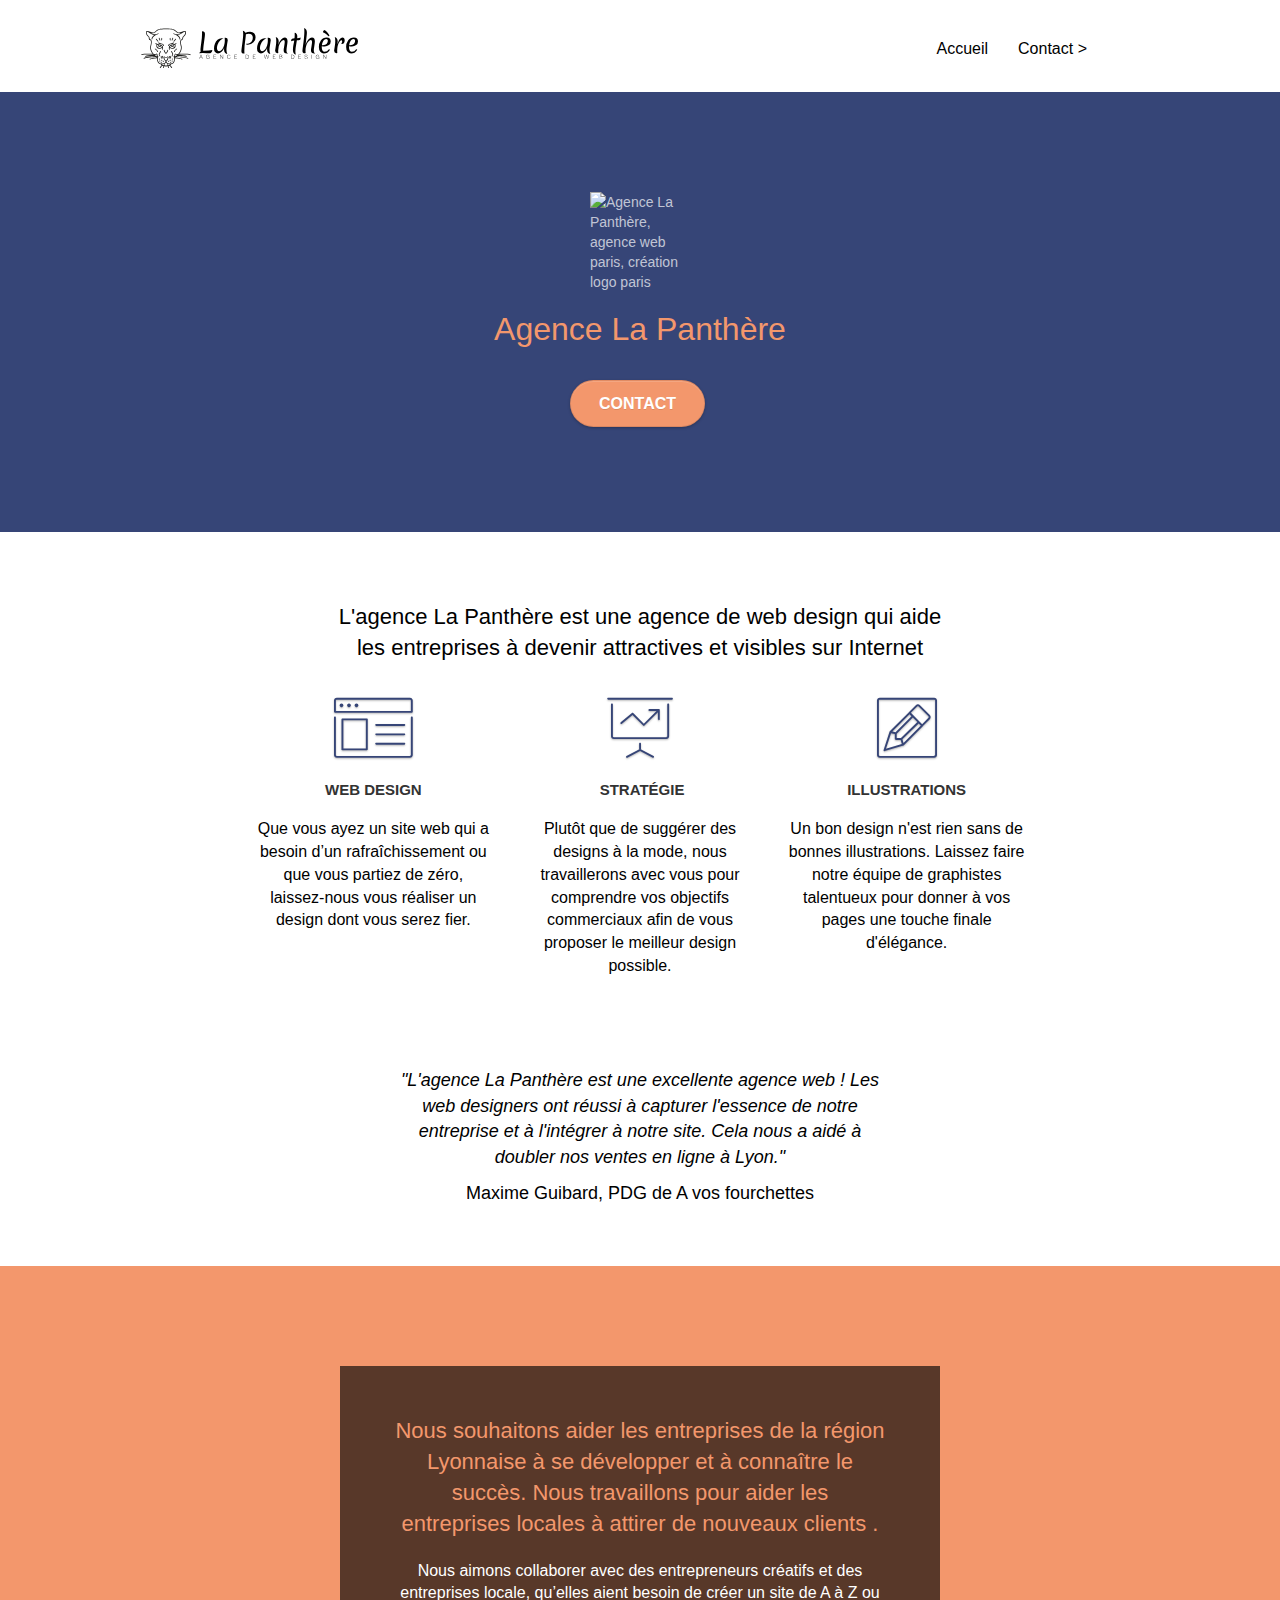
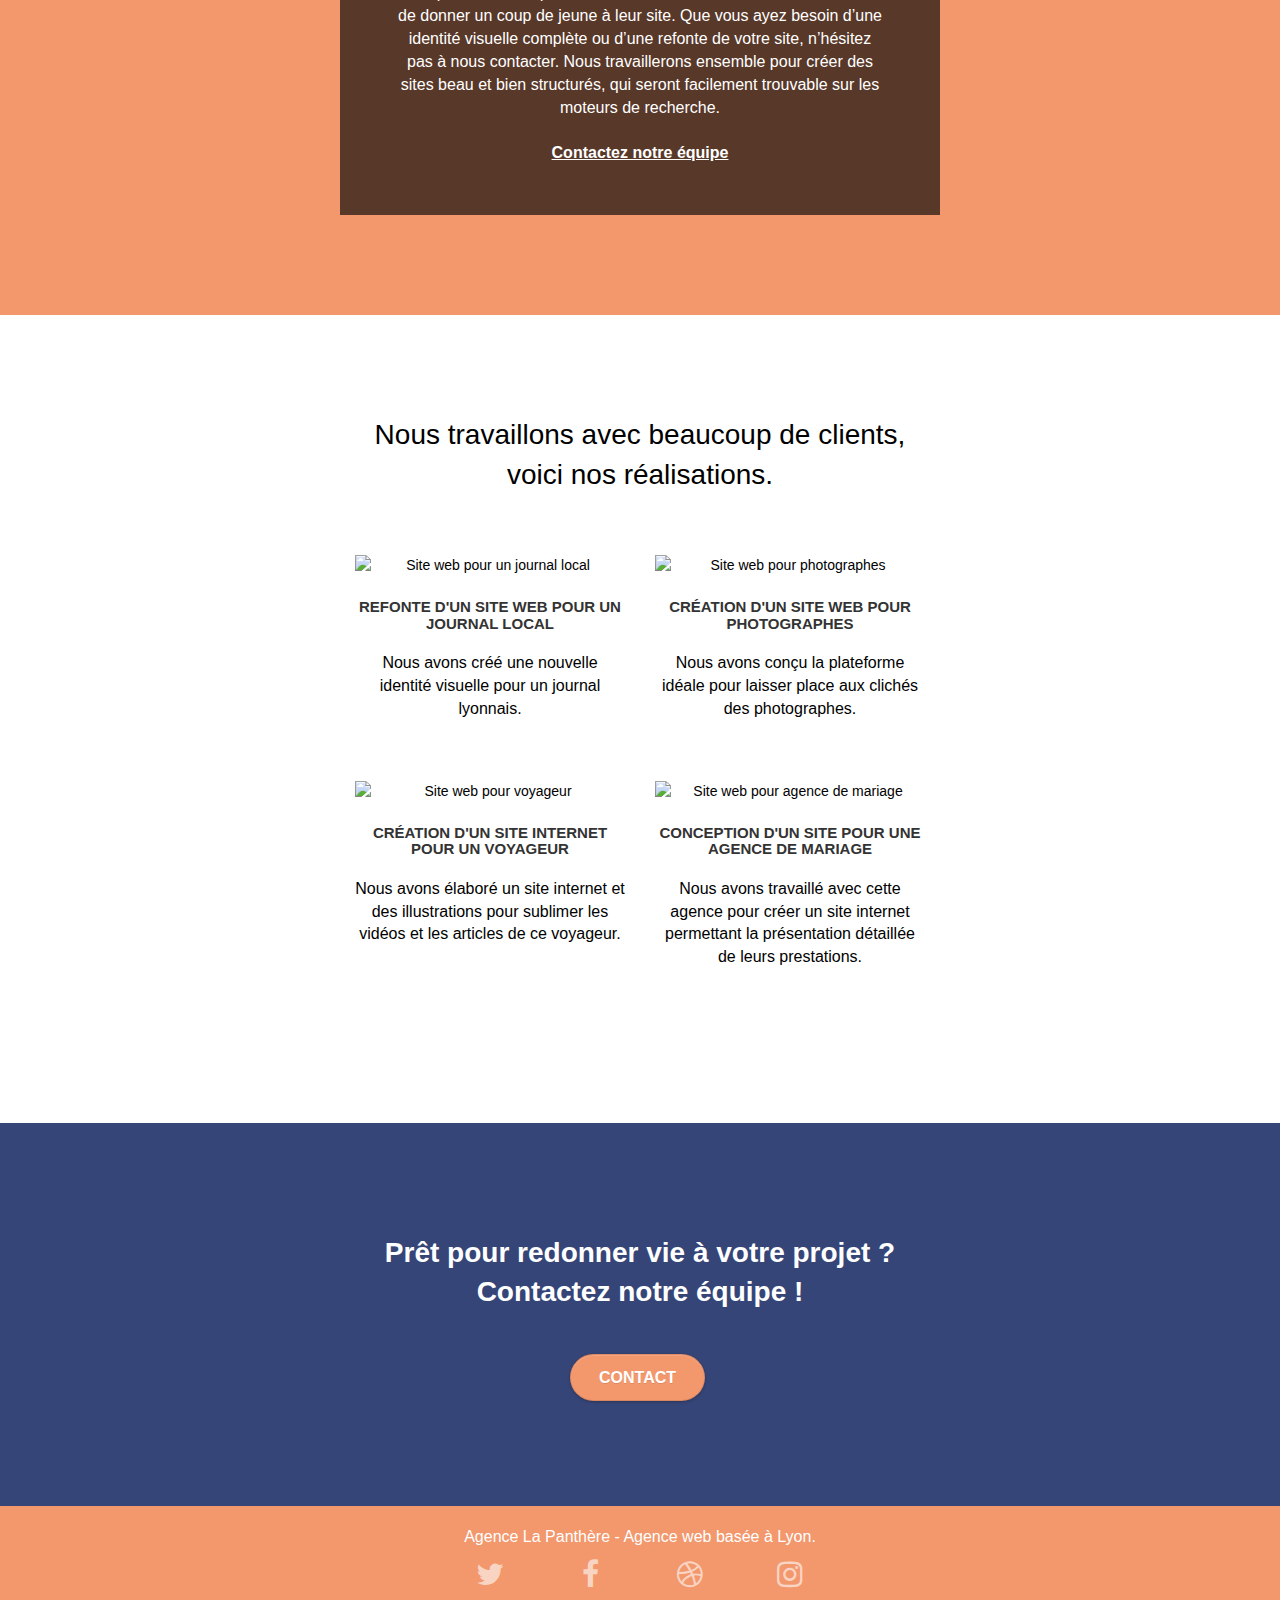
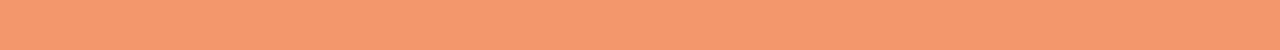
==== commit ddd23047: "w3c ok" ====
--- a/index.html
+++ b/index.html
@@ -1,9 +1,9 @@
 <!doctype html>
-<html lang="Default">
+<html lang="fr">
 <head>
     <meta charset="utf-8">
-    <meta name="keywords" content="seo, google, site web, site internet, agence design paris, agence design, agence design,agence design,agence design,agence design,agence design,agence design,agence design,agence design">
-    <meta name="description" content="">
+    <meta name="keywords" content="seo, google, site web, site internet, agence design lyon, agence design ">
+    <meta name="description" content="Agence de design web, spécialisée en création de site internet. Devenir une entreprise attractive dans la région de Lyon. Expert SEO. ">
     <meta name="viewport" content="width=device-width, initial-scale=1.0, viewport-fit=cover">
     <link rel="shortcut icon" type="image/png" href="favicon.jpg">
     
@@ -13,13 +13,13 @@
 	<link rel="stylesheet" type="text/css" href="./css/et-line.css">
 	
     
-	<script src="./js/jquery-2.1.0.js"></script>
-	<script src="./js/bootstrap.js"></script>
-	<script src="./js/blocs.js"></script>
+	<script src="./js/jquery-2.1.0.js" defer></script>
+	<script src="./js/bootstrap.js" defer></script>
+	<script src="./js/blocs.js" defer></script>
 	<script src="./js/jquery.touchSwipe.js" defer></script>
-	<script src="./js/gmaps.js"></script>
-
-    <title>.</title>
+	<script src="./js/gmaps.js" defer></script>
+
+    <title>La Panthère</title>
 
     
 <!-- Analytics -->
@@ -37,9 +37,7 @@
 
 		<nav class="navbar row">
 			<div class="navbar-header">
-				<div class="keywords" style="color:#cccccc;font-size:1px;">Agence web à paris, stratégie web, web design, illustrations, design de site web, site web, web, internet, site internet, site</div>
-				<a class="navbar-brand" href="index.html"><img src="img/agence-la-panthere-monochrome.svg" alt="paris web design logo agence web meilleure agence" height="40" /></a>
-				<div class="keywords" style="color:#cccccc;font-size:1px;">Agence web à paris, stratégie web, web design, illustrations, design de site web, site web, web, internet, site internet, site</div>
+				<a class="navbar-brand" href="index.html"><img src="img/agence-la-panthere-monochrome.svg" alt="Logo la panthère" height="40" /></a>      <!-- J'AI SUPPRIMER LES 1PX EN FOND INVISIBLE -->
 				<button id="nav-toggle" type="button" class="ui-navbar-toggle navbar-toggle" data-toggle="collapse" data-target=".navbar-1">
 					<span class="sr-only">Toggle navigation</span><span class="icon-bar"></span><span class="icon-bar"></span><span class="icon-bar"></span>
 				</button>
@@ -52,7 +50,7 @@
 					<li>
 					</li>
 					<li>
-						<a href="page2.html">page2 &gt;</a>
+						<a href="page2.html">Contact &gt;</a>
 					</li>
 				</ul>
 			</div>
@@ -62,11 +60,11 @@
 <!-- bloc-0 END -->
 
 <!-- bloc-1-presentation -->
-<div class="bloc bgc-dark-slate-blue bg-banniere d-bloc bg-t-edge bloc-bg-texture texture-paper b-parallax" id="bloc-1-hero">
+<div class="bloc bgc-dark-slate-blue bg-banniere d-bloc bg-t-edge bloc-bg-texture b-parallax" id="bloc-1-hero">
 	<div class="container bloc-lg">
 		<div class="row tight-width-whitespace">
 			<div class="col-sm-12">
-				<img src="img/logo.png" class="center-block image-resize-mode" width="100" alt="Agence La Panthère, agence web paris, création logo paris" />
+				<img src="images/logo-min.png" class="center-block image-resize-mode" width="100" alt="Agence La Panthère, agence web paris, création logo paris" />
 				<h1 class="text-center hero-bloc-text tc-white ">
 					Agence La Panthère
 				</h1>
@@ -84,7 +82,8 @@
 	<div class="container bloc-md">
 		<div class="row">
 			<div class="col-sm-12 text-center">
-				<img alt="agence web, agence web paris, web design paris, stratégie web" src="img/title.png" />
+				<h2>L'agence La Panthère est une agence de web design qui aide <br> 
+					les entreprises à devenir attractives et visibles sur Internet <br></h2>
 			</div>
 		</div>
 		<div class="row voffset-lg med-width-whitespace">
@@ -124,7 +123,12 @@
 		</div>
 		<div class="row voffset-lg voffset">
 			<div class="col-xs-12 col-md-8 col-md-offset-2 text-center">
-				<img alt="agence web, agence web paris, web design paris, stratégie web" src="img/citation.png" />
+				<p class="citation">"L'agence La Panthère est une excellente agence web ! Les <br>
+				web designers ont réussi à capturer l'essence de notre <br>
+				entreprise et à l'intégrer à notre site. Cela nous a aidé à <br>
+				doubler nos ventes en ligne à Lyon."
+			 </p>
+			 <p class="guibard">Maxime Guibard, PDG de A vos fourchettes</p>
 
 			</div>
 		</div>
@@ -137,10 +141,10 @@
 	<div class="container bloc-lg">
 		<div class="row tight-width-whitespace black-background">
 			<div class="col-sm-12">
-				<h2 class="mg-md text-center tc-white">
+				<h2 class="mg-md text-center tc-white ">
 					Nous souhaitons aider les entreprises de la région Lyonnaise à se développer et à connaître le succès. Nous travaillons pour aider les entreprises locales à attirer de nouveaux clients .<br>
 				</h2>
-				<p class="text-center white">
+				<p class="text-center white fontsize16px">
 					Nous aimons collaborer avec des entrepreneurs créatifs et des entreprises locale, qu’elles aient besoin de créer un site de A à Z ou de donner un coup de jeune à leur site. Que vous ayez besoin d’une identité visuelle complète ou d’une refonte de votre site, n’hésitez pas à nous contacter. Nous travaillerons ensemble pour créer des sites beau et bien structurés, qui seront facilement trouvable sur les moteurs de recherche. <br><br><a class="ltc-white bold-link" href="page2.html">Contactez notre équipe</a><br>
 				</p>
 			</div>
@@ -154,12 +158,13 @@
 	<div class="container bloc-lg">
 		<div class="row">
 			<div class="col-sm-12 text-center">
-				<img alt="agence web, agence web paris, web design paris, stratégie web" src="img/title2.png" />
+				<p class="portfolio">Nous travaillons avec beaucoup de clients, <br>
+				voici nos réalisations.</p>
 			</div>
 		</div>
 		<div class="row tight-width-whitespace portfolio-row">
 			<div class="col-sm-6">
-				<a href="#" data-lightbox="img/1.jpg" data-gallery-id="gallery-1" data-caption="Refonte d'un site web pour un journal local" data-frame="snapshot-lb"><img src="img/1.jpg" alt="paris web design logo agence web meilleure agence et refonte site web journal" class="img-responsive portfolio-thumb" /></a>
+				<a href="#" data-lightbox="img/1.jpg" data-gallery-id="gallery-1" data-caption="Refonte d'un site web pour un journal local" data-frame="snapshot-lb"><img src="images/site-journal.jpg" alt="Site web pour un journal local" class="img-responsive portfolio-thumb" /></a>
 				<h3 class="mg-md text-center">
 					Refonte d'un site web pour un journal local
 				</h3>
@@ -168,7 +173,7 @@
 				</p>
 			</div>
 			<div class="col-sm-6">
-				<a href="#" data-lightbox="img/2.jpg" data-gallery-id="gallery-1" data-caption="Création d'un site web pour photographes" data-frame="snapshot-lb"><img src="img/2.jpg" class="img-responsive portfolio-thumb" alt="paris web design logo agence web meilleure agence, Création d'un site web pour photographes" /></a>
+				<a href="#" data-lightbox="img/2.jpg" data-gallery-id="gallery-1" data-caption="Création d'un site web pour photographes" data-frame="snapshot-lb"><img src="images/site-photographe.jpg" class="img-responsive portfolio-thumb" alt="Site web pour photographes" /></a>
 				<h3 class="mg-md text-center">
 					Création d'un site web pour photographes
 				</h3>
@@ -179,7 +184,7 @@
 		</div>
 		<div class="row tight-width-whitespace portfolio-row">
 			<div class="col-sm-6">
-				<a href="#" data-lightbox="img/3.bmp" data-gallery-id="gallery-1" data-caption="Création d'un site internet pour un voyageur" data-frame="snapshot-lb"><img src="img/3.bmp" class="img-responsive portfolio-thumb" alt="paris web design logo agence web meilleure agence, Création d'un site web pour voyageur"/></a>
+				<a href="#" data-lightbox="img/3.bmp" data-gallery-id="gallery-1" data-caption="Création d'un site internet pour un voyageur" data-frame="snapshot-lb"><img src="images/site-voyageur.jpg" class="img-responsive portfolio-thumb" alt="Site web pour voyageur"/></a>
 				<h3 class="mg-md text-center">
 					Création d'un site internet pour un voyageur
 				</h3>
@@ -188,11 +193,11 @@
 				</p>
 			</div>
 			<div class="col-sm-6">
-				<a href="#" data-lightbox="img/4.bmp" data-gallery-id="gallery-1" data-caption="Conception d'un site pour une agence de mariage" data-frame="snapshot-lb"><img src="img/4.bmp" class="img-responsive portfolio-thumb" alt="paris web design logo agence web meilleure agence, Création d'un site web pour agence de mariage" /></a>
+				<a href="#" data-lightbox="img/4.bmp" data-gallery-id="gallery-1" data-caption="Conception d'un site pour une agence de mariage" data-frame="snapshot-lb"><img src="images/site-mariage.jpg" class="img-responsive portfolio-thumb" alt="Site web pour agence de mariage" /></a>
 				<h3 class="mg-md text-center">
 					Conception d'un site pour une agence de mariage
 				</h3>
-				<p class="text-center">
+				<p class="text-center ">
 					Nous avons travaillé avec cette agence pour créer un site internet permettant la présentation détaillée de leurs prestations.
 				</p>
 			</div>
@@ -205,7 +210,7 @@
 <div class="bloc bgc-dark-slate-blue bg-banniere d-bloc bloc-bg-texture texture-paper" id="bloc-5-cta">
 	<div class="container bloc-lg">
 		<div class="row">
-			<h2 class="mg-md text-center tc-white">
+			<h2 class="mg-md text-center textegras">
 				Prêt pour redonner vie à votre projet ?<br>Contactez notre équipe !
 			</h2>
 			<div class="col-sm-12 text-center">
@@ -224,6 +229,8 @@
 				<p class="text-center white">
 					Agence La Panthère - Agence web basée à Lyon.<br>
 				</p>
+
+				
 				<div class="row row-no-gutters social">
 					<div class="col-sm-3">
 						<div class="text-center">
@@ -245,11 +252,16 @@
 							<a class="social" href="index.html"><span class="fa fa-instagram icon-md"></span></a>
 						</div>
 					</div>
-					<div class="keywords" style="color:#F3976C;">Agence web à paris, stratégie web, web design, illustrations, design de site web, site web, web, internet, site internet, site</div>
-				</div>
+					<div class="keywords" style="color:#f3976c00;">Agence web à paris, stratégie web, web design, illustrations, design de site web, site web, web, internet, site internet, site</div>
+				</div>
+			</div>
+		</div>
+	</div>
+</div>
+				<!--
 				<div class="row">
 					<div class="col-sm-4">
-						Partenaires
+						<h5>Partenaires</h5>
 							<ul>
 								<li><a href="voiture.com">voiture.com</a></li>
 								<li><a href="pizza.com">pizza.com</a></li>
@@ -258,7 +270,7 @@
 							</ul>		
 					</div>
 					<div class="col-sm-4">
-						Annuaires liste 1
+						<h5>Annuaires liste 1</h5>
 						<ul>
 							<li><a href="annuaireagence.com">annuaireagence.com</a></li>
 							<li><a href="annuaireseo.com">annuaireseo.com</a></li>
@@ -272,7 +284,7 @@
 						</ul>
 					</div>
 					<div class="col-sm-4">
-						Annuaires liste 2
+						<h5>Annuaires liste 2</h5>
 						<ul>
 							<li><a href="betterseo.com">betterseo.com</a></li>
 							<li><a href="ameliorerseo.com">ameliorerseo.com</a></li>
@@ -290,6 +302,8 @@
 		</div>
 	</div>
 </div>
+-->
+
 <!-- Footer - bloc-8 END -->
 
 </div>
--- a/style.css
+++ b/style.css
@@ -6,6 +6,51 @@
     -webkit-font-smoothing: antialiased;
     -moz-osx-font-smoothing: grayscale;
 }
+
+
+.citation{
+    font-size: 18px;
+    font-style: italic;
+}
+
+.guibard{
+    font-size: 18px;
+    font-weight: 300;
+}
+
+.portfolio{
+    font-size: 28px;
+}
+
+.menumargin{
+    margin-right: 100px;
+}
+
+.menuaccueil{
+    margin-right: 50px;
+}
+
+.textegras{
+    font-weight: 900;
+    font-size: 28px;
+    color: #FFFFFF !important;
+}
+
+h5{
+    color: #000000;
+}
+
+
+
+.fontsize16{
+    text-align: center;
+    font-size: 16px;
+}
+
+.taillelien {
+    height: 48px;
+}
+
 
 a,
 button {
@@ -90,10 +135,7 @@
     right: 0;
 }
 
-.texture-paper::before {
-    background: url("img/texture-paper.png");
-    background-size: 280px 280px;
-}
+
 
 .b-parallax {
     background-attachment: fixed;
@@ -317,7 +359,7 @@
 
 .navbar .nav {
     padding-top: 2px;
-    margin-right: -16px;
+    margin-right: 32px;
     float: right;
     z-index: 1;
 }
@@ -643,7 +685,6 @@
 h2,
 h3,
 h4,
-h5,
 h6,
 p,
 label,
@@ -651,7 +692,7 @@
 a {
     font-family: "helvetica";
     font-weight: 400;
-    color: #575757!important;
+    color: #000000!important;
 }
 
 .container {
@@ -677,7 +718,7 @@
 }
 
 p {
-    font-size: 11px;
+    font-size: 16px;
 }
 
 .tight-width-whitespace {
@@ -753,7 +794,7 @@
 }
 
 .black-background {
-    background-color: rgba(165, 147, 99, 0.7);
+    background-color: rgba(7, 7, 6, 0.658);
     padding: 40px 40px 40px 40px;
 }
 
@@ -814,15 +855,15 @@
 }
 
 .bg-lines-h2-bg {
-    background-image: url("img/lines-h2-bg.png");
+    background-image: url("images/lines-h2-bg-min.png");
 }
 
 .bg-banniere {
-    background-image: url("img/agence-la-panthere.jpg");
+    background-image: url("images/agence-la-panthere-banniere.jpg");
 }
 
 .bg-presentation {
-    background-image: url("img/image-de-presentation.bmp");
+    background-image: url("images/image-de-presentation.jpg");
 }
 
 @media (max-width: 1024px) {
@@ -847,7 +888,7 @@
         max-width: 100%
     }
 }
-
+/*
 @media only screen and (min-device-width: 768px) and (max-device-width: 1024px) and (orientation: landscape) {
     .b-parallax {
         background-attachment: scroll;
@@ -858,7 +899,7 @@
     .b-parallax {
         background-attachment: scroll;
     }
-}
+}  */
 
 @media (max-width: 991px) {
     .container {
@@ -872,10 +913,11 @@
         overflow-x: hidden;
         position: relative;
     }
-    .bloc {
+    /*.bloc {
         padding-left: constant(safe-area-inset-left);
         padding-right: constant(safe-area-inset-right);
     }
+    */
     .bloc-group,
     .bloc-group .bloc {
         display: block;
@@ -884,9 +926,11 @@
     .bloc-fill-screen .fill-bloc-top-edge,
     .bloc-fill-screen .fill-bloc-bottom-edge {
         padding: 0 20px;
+        /*
         padding-left: constant(safe-area-inset-left);
         padding-right: constant(safe-area-inset-right);
-    }
+        */
+    } 
 }
 
 @media (max-width: 767px) {
